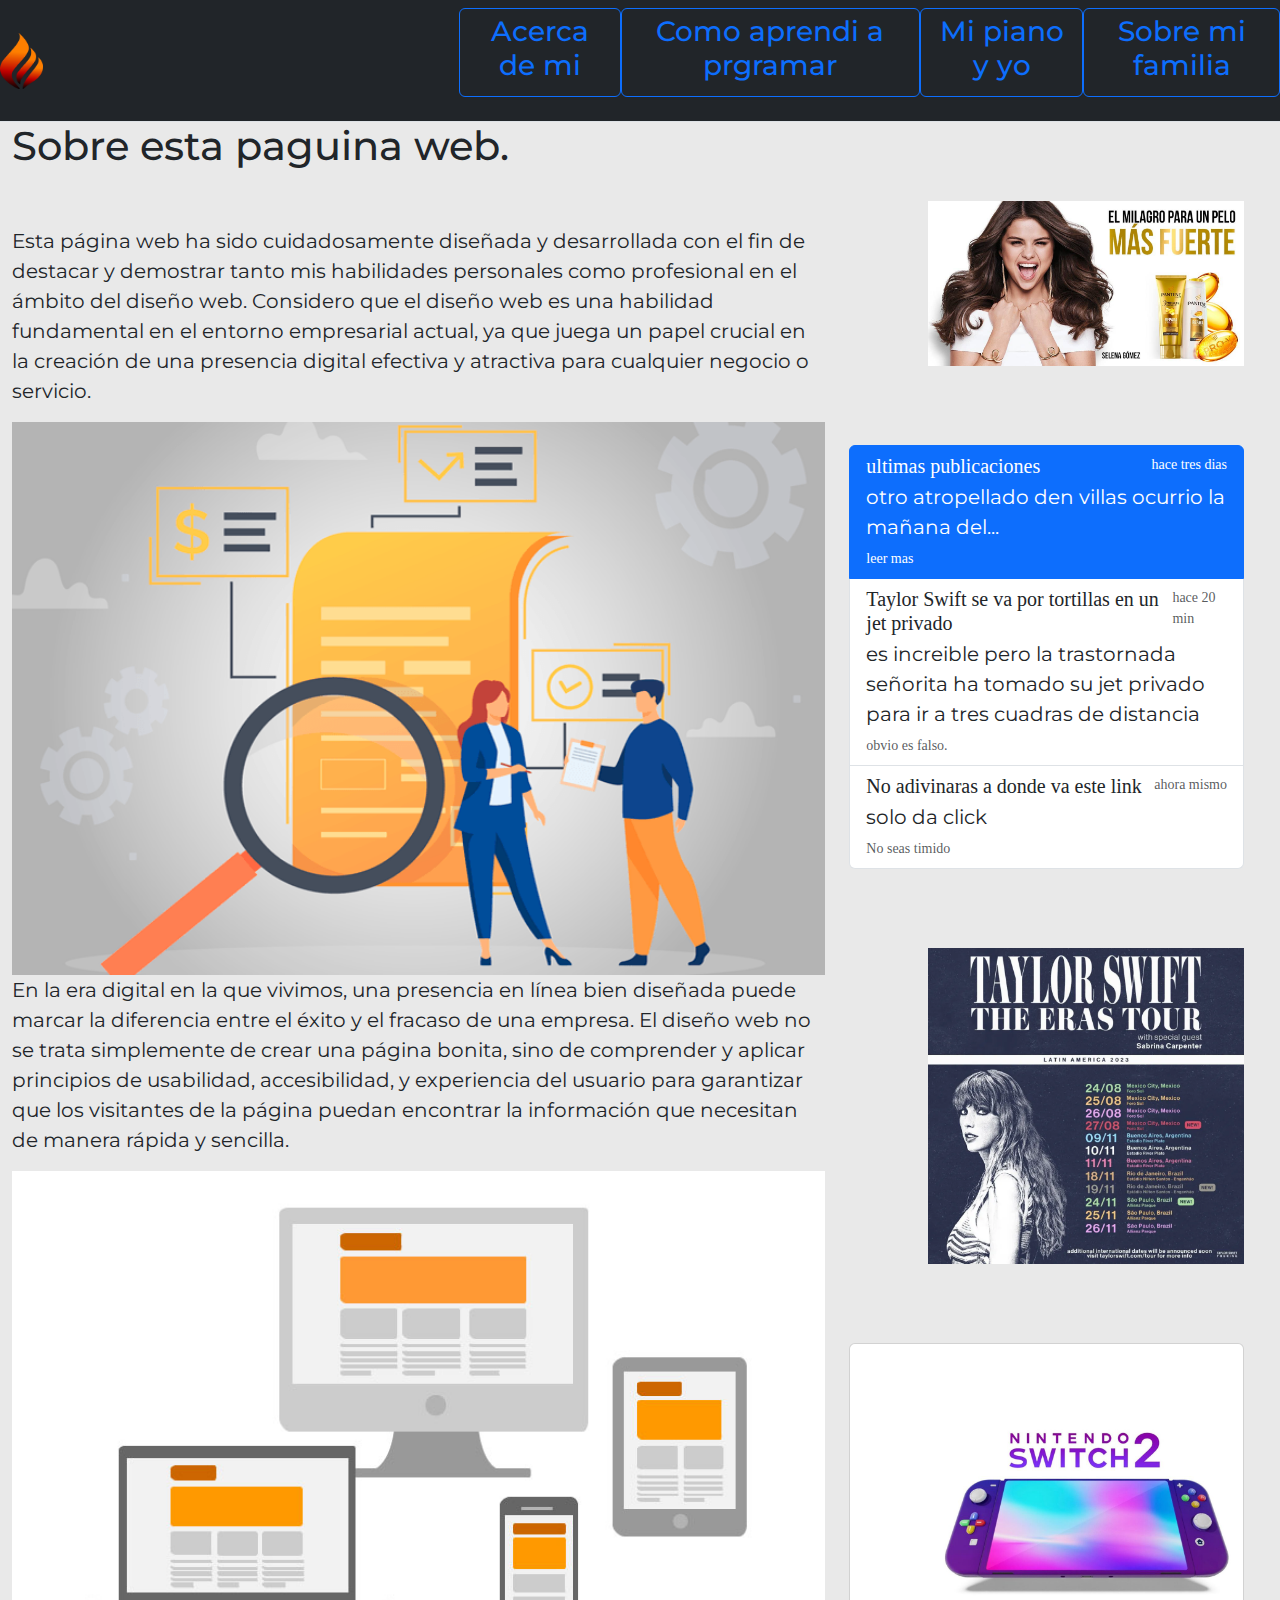
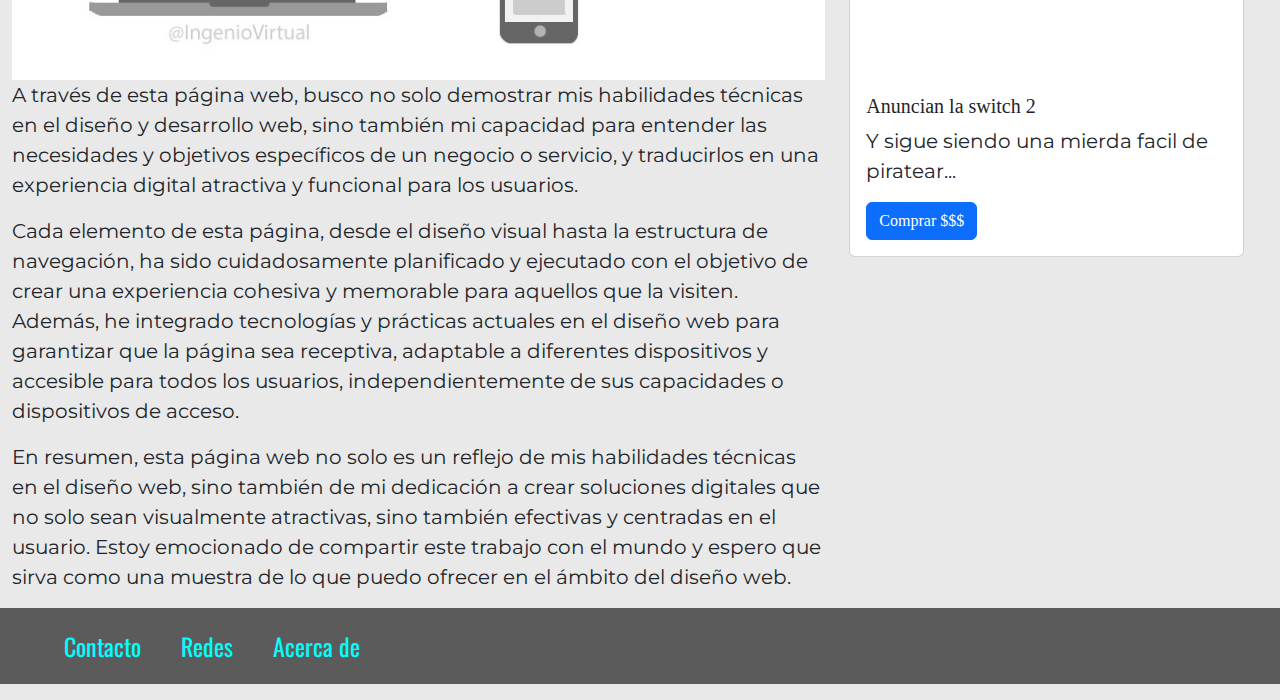
==== index.html @ 613f2457 "first commit" ====
<!DOCTYPE html>
<html>
    <head>
        <meta charset="UTF-8">
        <meta name="viewport" content="width=device-width, initial-scale=1.0">
        <title>Pagina demo :3</title>
        <link href="https://cdn.jsdelivr.net/npm/bootstrap@5.3.3/dist/css/bootstrap.min.css" rel="stylesheet" integrity="sha384-QWTKZyjpPEjISv5WaRU9OFeRpok6YctnYmDr5pNlyT2bRjXh0JMhjY6hW+ALEwIH" crossorigin="anonymous">
        <link rel="stylesheet" href="style.css">
    </head>
    <body>
    <nav class="navbar bg-dark border-bottom border-body ">
            <div class="col-md-4"><a href="./index.html"><img src="./imagenes/logo.png"></a></div>
         <div class="col-md-8">
        <ul class="" ><a href="./sobre-mi.html"><li><button type="button" class="btn btn-outline-primary bt-lg"><h1 class="h3">Acerca de mi</h1></button>
        </li></a>
        <a href=""><li><button type="button" class="btn btn-outline-primary bt-lg"><h1 class="h3">Como aprendi a prgramar</h1></button>
        </li></a>
        <a href="" ><li><button type="button" class="btn btn-outline-primary bt-lg"><h1 class="h3">Mi piano y yo</h1></button>
        </li></a>
        <a href="" ><li><button type="button" class="btn btn-outline-primary bt-lg"><h1 class="h3">Sobre mi familia</h1></button>
        </li></a>
        </ul>
         </div>
        </nav>
        <div class="container-fluid row">
            <div class="cuerpo col-md-8">
                <h1>Sobre esta paguina web.</h1>
                <br>
                <br>
        <p>
            Esta página web ha sido cuidadosamente diseñada y desarrollada con el fin de destacar y demostrar tanto mis habilidades personales como profesional en el ámbito del diseño web. Considero que el diseño web es una habilidad fundamental en el entorno empresarial actual, ya que juega un papel crucial en la creación de una presencia digital efectiva y atractiva para cualquier negocio o servicio.
        </p>
        <img src="../imagenes/servicios.png" alt="">
        <p>
            En la era digital en la que vivimos, una presencia en línea bien diseñada puede marcar la diferencia entre el éxito y el fracaso de una empresa. El diseño web no se trata simplemente de crear una página bonita, sino de comprender y aplicar principios de usabilidad, accesibilidad, y experiencia del usuario para garantizar que los visitantes de la página puedan encontrar la información que necesitan de manera rápida y sencilla.
        </p>
        <img src="../imagenes/diseno.jpg" alt="">
        <p>
            A través de esta página web, busco no solo demostrar mis habilidades técnicas en el diseño y desarrollo web, sino también mi capacidad para entender las necesidades y objetivos específicos de un negocio o servicio, y traducirlos en una experiencia digital atractiva y funcional para los usuarios.
        </p>
        <p>
            Cada elemento de esta página, desde el diseño visual hasta la estructura de navegación, ha sido cuidadosamente planificado y ejecutado con el objetivo de crear una experiencia cohesiva y memorable para aquellos que la visiten. Además, he integrado tecnologías y prácticas actuales en el diseño web para garantizar que la página sea receptiva, adaptable a diferentes dispositivos y accesible para todos los usuarios, independientemente de sus capacidades o dispositivos de acceso.
        </p>
        <p>
            En resumen, esta página web no solo es un reflejo de mis habilidades técnicas en el diseño web, sino también de mi dedicación a crear soluciones digitales que no solo sean visualmente atractivas, sino también efectivas y centradas en el usuario. Estoy emocionado de compartir este trabajo con el mundo y espero que sirva como una muestra de lo que puedo ofrecer en el ámbito del diseño web.
        </p>
    </div>
    <aside class="col-md-4">
        <img src="./imagenes/anuncio.jpg" alt="">

        <div class="list-group">
            <a href="#" class="list-group-item list-group-item-action active" aria-current="true">
              <div class="d-flex w-100 justify-content-between">
                <h5 class="mb-1">ultimas publicaciones</h5>
                <small>hace tres dias</small>
              </div>
              <p class="mb-1">otro atropellado den villas ocurrio la mañana del...</p>
              <small>leer mas</small>
            </a>
            <a href="#" class="list-group-item list-group-item-action">
              <div class="d-flex w-100 justify-content-between">
                <h5 class="mb-1">Taylor Swift se va por tortillas en un jet privado</h5>
                <small class="text-body-secondary">hace 20 min</small>
              </div>
              <p class="mb-1">es increible pero la trastornada señorita ha tomado su jet privado para ir a tres cuadras de distancia</p>
              <small class="text-body-secondary">obvio es falso.</small>
            </a>
            <a href="https://google.com" class="list-group-item list-group-item-action">
              <div class="d-flex w-100 justify-content-between">
                <h5 class="mb-1">No adivinaras a donde va este link</h5>
                <small class="text-body-secondary">ahora mismo</small>
              </div>
              <p class="mb-1">solo da click</p>
              <small class="text-body-secondary">No seas timido</small>
            </a>
          </div>
          <img src="./imagenes/anuncio2.webp" alt="">
          
          <div class="card">
            <img src="./imagenes/switch.jpg" class="card-img-top" alt="...">
          
            <div class="card-body">
              <h5 class="card-title">Anuncian la switch 2</h5>
              <p class="card-text">Y sigue siendo una mierda facil de piratear...</p>
              <a href="https://www.youtube.com/watch?v=dQw4w9WgXcQ" class="btn btn-primary">Comprar $$$</a>
            </div>
          </div>
          
          
          

    </aside>
        </div>
        <footer class="container-fluid">
        <ul class="menu-inf"><a href=""><li>Contacto</li></a>
            <a href=""><li>Redes</li></a>
            <a href=""><li>Acerca de</li></a>
        </ul>
    </footer>
        <script src="https://cdn.jsdelivr.net/npm/bootstrap@5.3.3/dist/js/bootstrap.bundle.min.js" integrity="sha384-YvpcrYf0tY3lHB60NNkmXc5s9fDVZLESaAA55NDzOxhy9GkcIdslK1eN7N6jIeHz" crossorigin="anonymous"></script>
    </body>
</html>
---- style.css ----
@import url('https://fonts.googleapis.com/css2?family=Montserrat:ital,wght@0,100..900;1,100..900&display=swap');
@import url('https://fonts.googleapis.com/css2?family=Montserrat:ital,wght@0,100..900;1,100..900&family=Oswald:wght@200..700&display=swap');

*{
    margin: 0;
    padding: 0;
    box-sizing: border-box;
}
body {
    font-family: Georgia, 'Times New Roman', Times, serif;
    background-color: rgb(233, 233, 233);
}

nav img{
    display: flex;
    width: 10%;
    padding:auto;
}

nav li{
    display: flex;
    margin: auto;
    padding: auto;
}

nav ul{
    display: flex;
    justify-content: space-between;
    list-style-type: none;
}

nav ul a{
    font-family: "Montserrat", sans-serif;
    text-decoration: none;
    text-align: center;    

}

section img{
    width: 100%;
}

footer{
    background-color: rgb(92, 91, 91);
}

footer ul a{
    text-decoration: none;
    font-family: "Oswald", sans-serif;
    font-size: 150%;
    color: cyan;
}

footer ul a:hover{
    color: maroon;
    font-family: "Oswald", sans-serif;

}

footer ul{
    display: flex;
    flex-direction: row;
    list-style-type: none;


}

footer ul a li {
    margin: 10px;
    padding: 10px;
    font-family: "Oswald", sans-serif;

}

p{
    font-size: 20px;
    font-family: "Montserrat", sans-serif;
}

.cuerpo img{
    width: 100%;
}

aside img{
    width: 100%;
    margin: 10%;
    padding: 10%;
}

h1{
    font-family: "Montserrat", sans-serif;
}
h2{
    font-family: "Montserrat", sans-serif;
}
li{
    font-family: "Montserrat", sans-serif;
}

figure{
    display: inline-block;
    position: relative;
}
figure figcaption{
    color: rgb(105, 85, 59);
    font-family: "Montserrat", sans-serif;
    position: absolute;
    top: 0;
    left: 0%;
    z-index: -1;
    padding-top: 20%;
    margin: 0;
}

figure img:hover{
    opacity: 0.07;
  -webkit-transition: opacity 500ms;
  -moz-transition: opacity 500ms;
  -o-transition: opacity 500ms;
  -ms-transition: opacity 500ms;
  transition: opacity 500ms;
}
.list-group a{
    list-style-type: none;
    text-decoration: none;
}
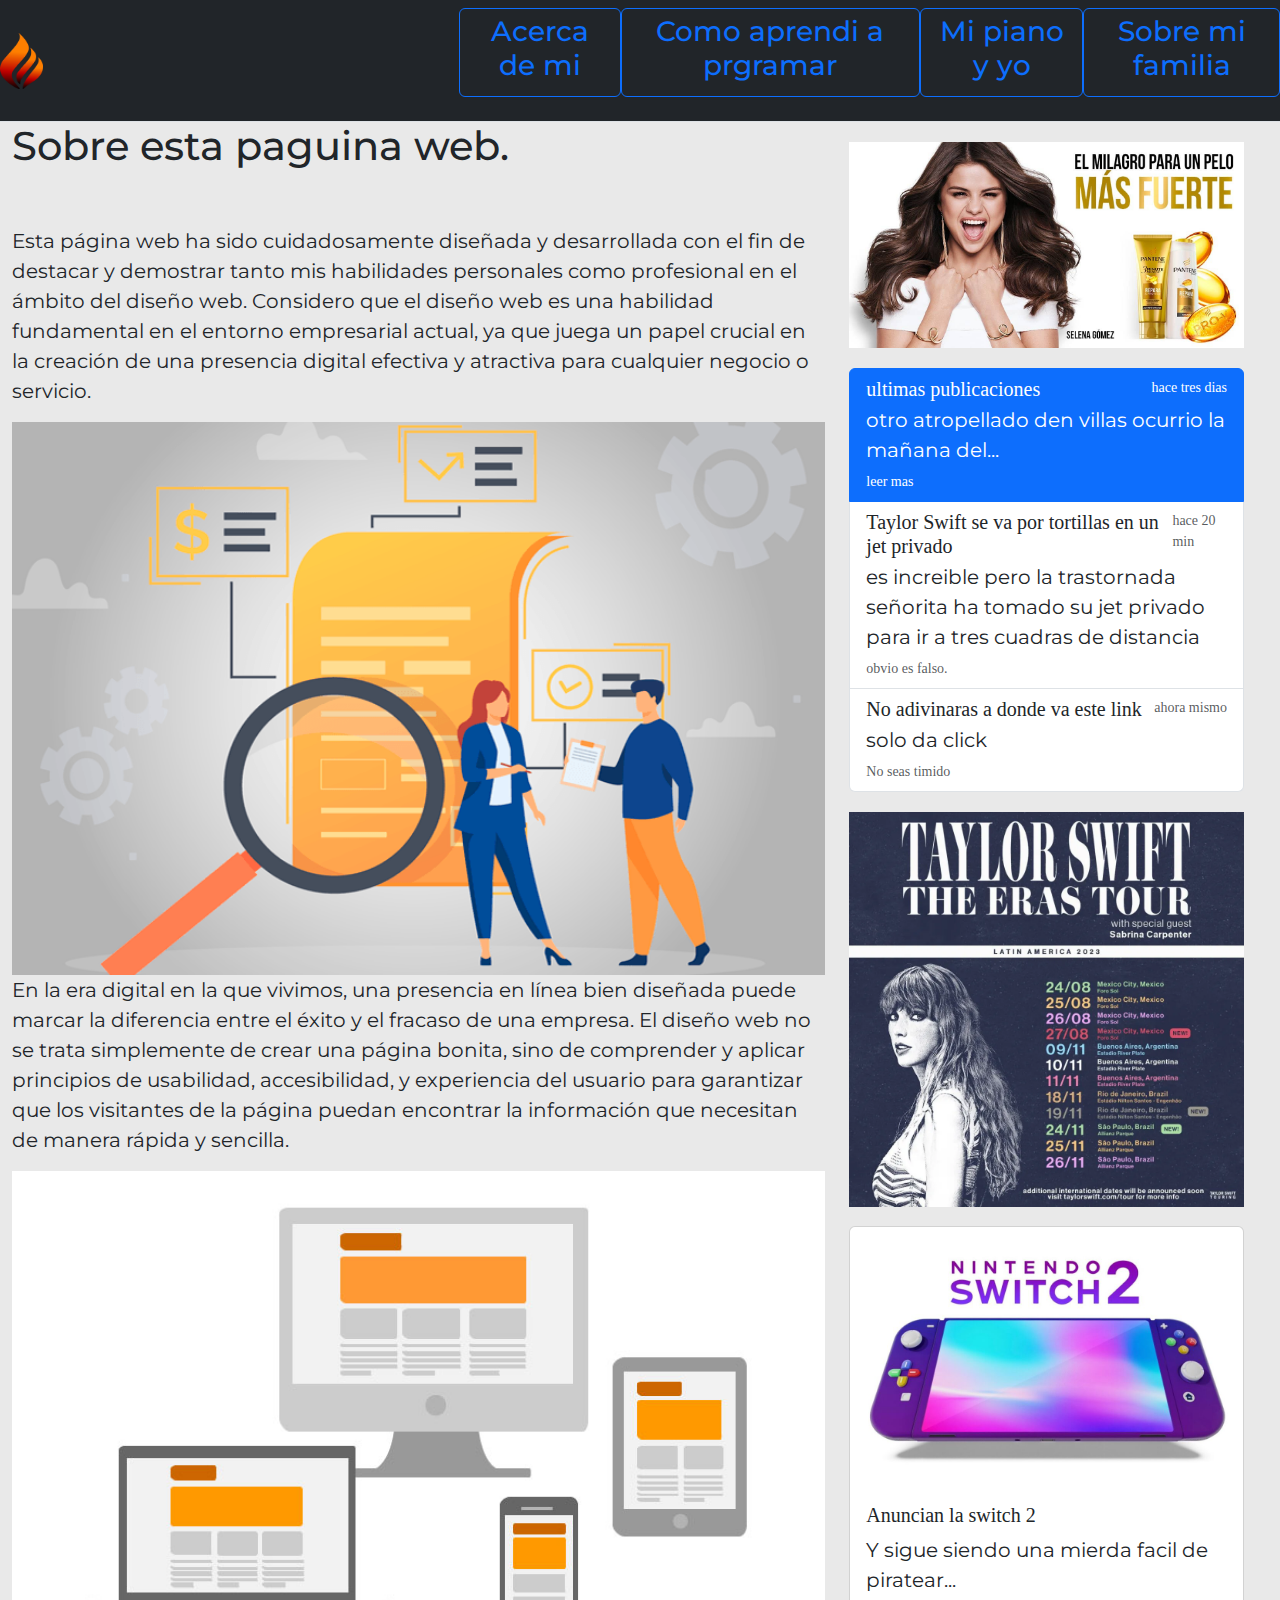
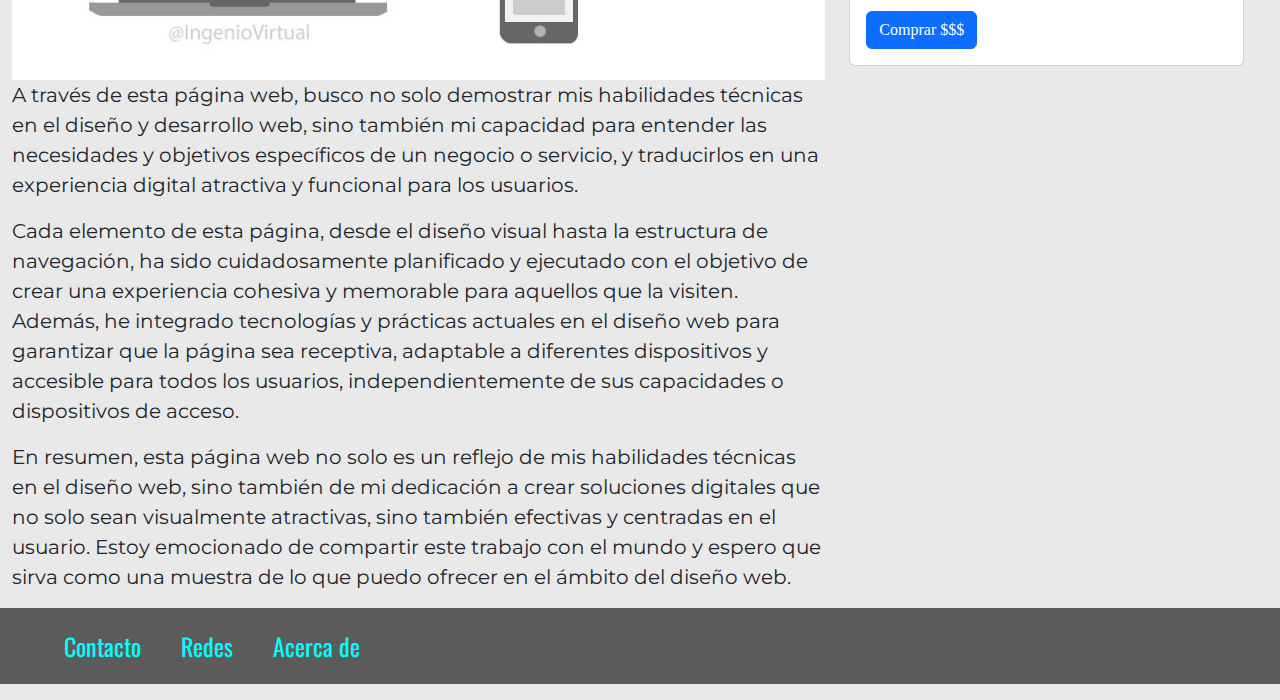
==== commit 74a64cfe: "nuevos cambios" ====
--- a/index.html
+++ b/index.html
@@ -8,7 +8,7 @@
         <link rel="stylesheet" href="style.css">
     </head>
     <body>
-    <nav class="navbar bg-dark border-bottom border-body ">
+    <nav class="navbar bg-dark border-bottom border-body w-auto p3 ">
             <div class="col-md-4"><a href="./index.html"><img src="./imagenes/logo.png"></a></div>
          <div class="col-md-8">
         <ul class="" ><a href="./sobre-mi.html"><li><button type="button" class="btn btn-outline-primary bt-lg"><h1 class="h3">Acerca de mi</h1></button>
@@ -92,7 +92,7 @@
     </aside>
         </div>
         <footer class="container-fluid">
-        <ul class="menu-inf"><a href=""><li>Contacto</li></a>
+        <ul class=""><a href="https://taylorswift.com"><li>Contacto</li></a>
             <a href=""><li>Redes</li></a>
             <a href=""><li>Acerca de</li></a>
         </ul>
--- a/style.css
+++ b/style.css
@@ -16,12 +16,6 @@
     display: flex;
     width: 10%;
     padding:auto;
-}
-
-nav li{
-    display: flex;
-    margin: auto;
-    padding: auto;
 }
 
 nav ul{
@@ -84,8 +78,8 @@
 
 aside img{
     width: 100%;
-    margin: 10%;
-    padding: 10%;
+    padding-top: 5%;
+    padding-bottom: 5%;
 }
 
 h1{
